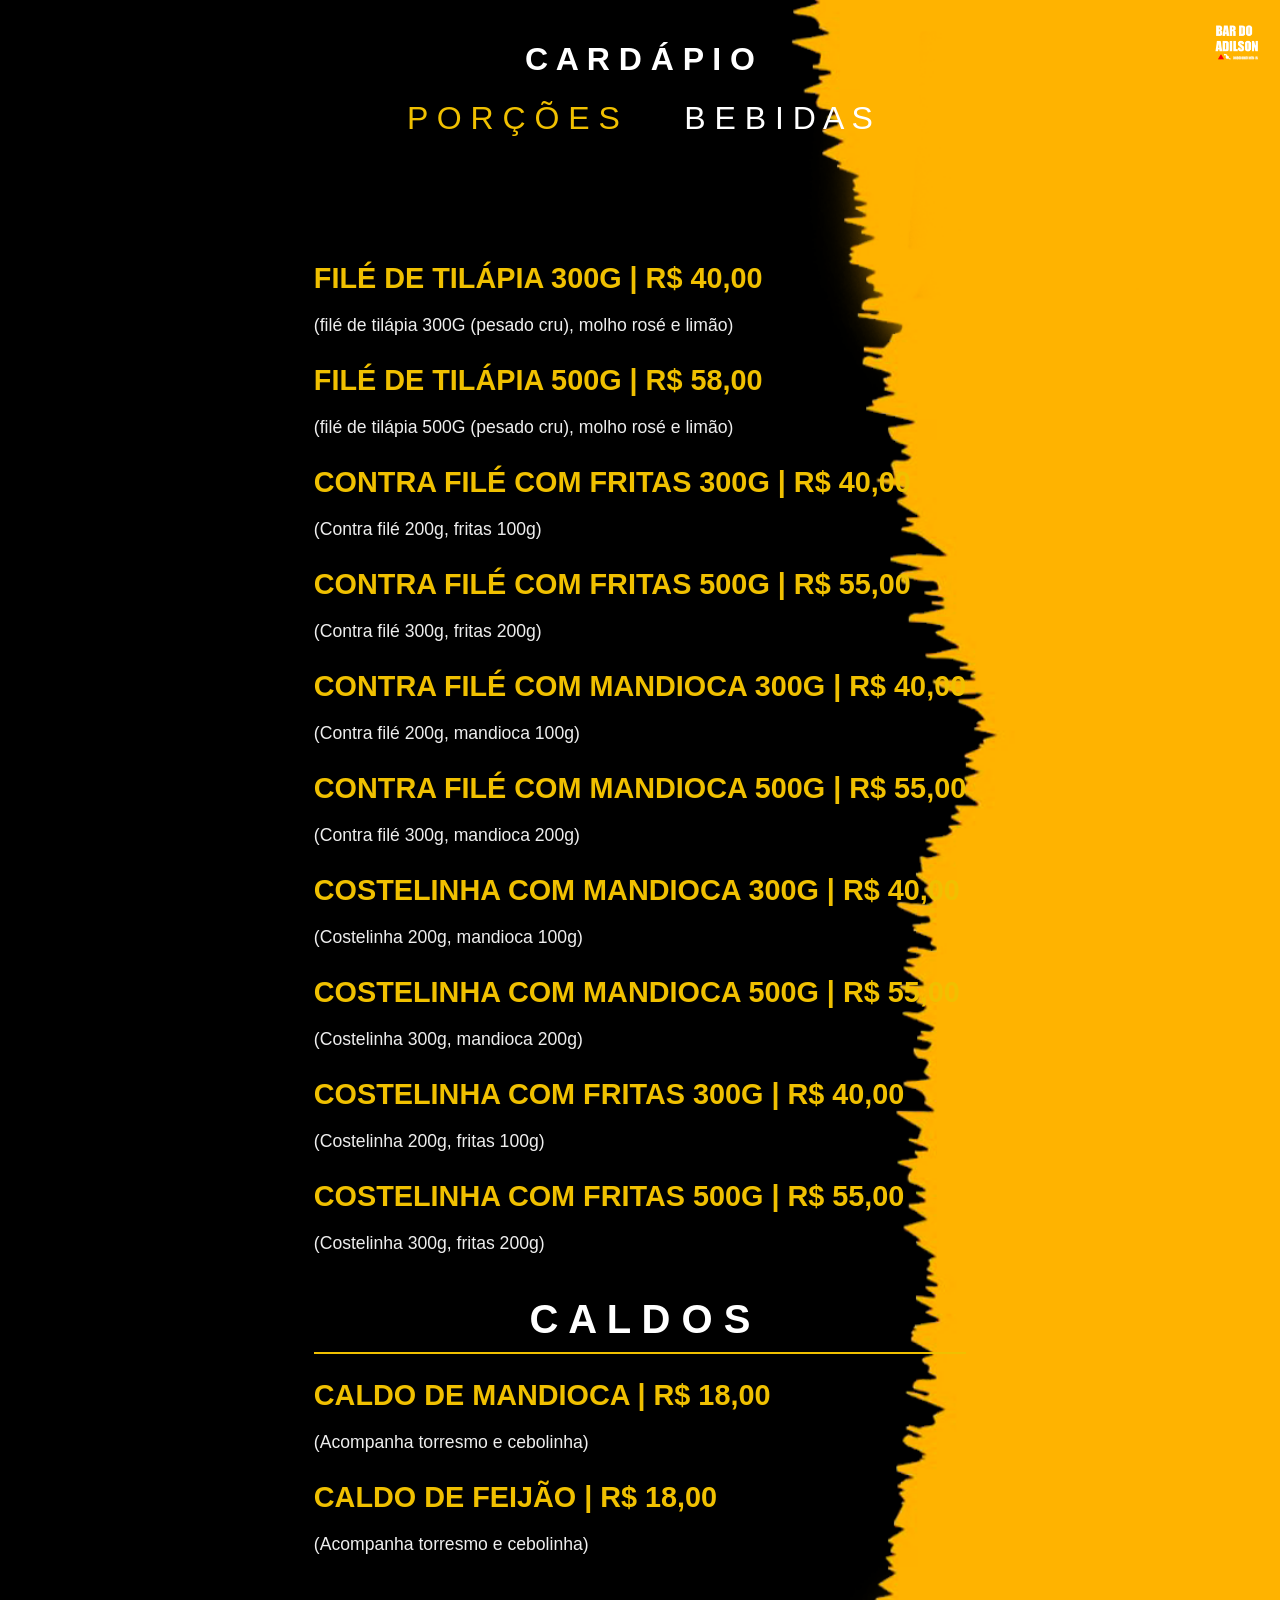
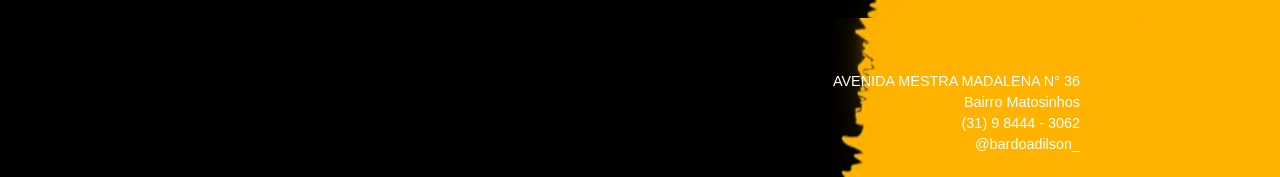
==== porcoes.html @ 632f0d28 "V1 Teste de paginas" ====
<!DOCTYPE html>
<html lang="pt-br">
<head>
  <meta charset="UTF-8">
  <meta name="viewport" content="width=device-width, initial-scale=1.0">
  <title>Cardapio Bar do Adilson</title>
  <link rel="stylesheet" href="css/style.css">
</head>
<body>
    <header class="main-header"> <div class="header-content">
        <h1>C A R D Á P I O</h1>
    <nav class="menu-nav">
    <a href="porcoes.html" class="active">P O R Ç Õ E S</a>
    <a href="index.html">B E B I D A S</a> 
</nav>
        </nav>
    </div>

    <div class="logo-container">
        <img src="css/Logo do bar do adilson.png" alt="Bar do Adilson Logo">
    </div>
    </header>
    <main>
        <section class="Porções">
        <h3>FILÉ DE TILÁPIA 300G | R$ 40,00</h3>
        <p>(filé de tilápia 300G (pesado cru), molho rosé e limão)</p>
        <h3>FILÉ DE TILÁPIA 500G | R$ 58,00</h3>
        <p>(filé de tilápia 500G (pesado cru), molho rosé e limão)</p>
        <h3>CONTRA FILÉ COM FRITAS 300G | R$ 40,00</h3>
        <p>(Contra filé 200g, fritas 100g)</p>
        <h3>CONTRA FILÉ COM FRITAS 500G | R$ 55,00</h3>
        <p>(Contra filé 300g, fritas 200g)</p>
        <h3>CONTRA FILÉ COM MANDIOCA 300G | R$ 40,00</h3>
        <p>(Contra filé 200g, mandioca 100g)</p>
        <h3>CONTRA FILÉ COM MANDIOCA 500G | R$ 55,00</h3>
        <p>(Contra filé 300g, mandioca 200g)</p>
        <h3>COSTELINHA COM MANDIOCA 300G | R$ 40,00</h3>
        <p>(Costelinha 200g, mandioca 100g)</p>
        <h3>COSTELINHA COM MANDIOCA 500G | R$ 55,00</h3>
        <p>(Costelinha 300g, mandioca 200g)</p>
        <h3>COSTELINHA COM FRITAS 300G | R$ 40,00</h3>
        <p>(Costelinha 200g, fritas 100g)</p>
        <h3>COSTELINHA COM FRITAS 500G | R$ 55,00</h3>
        <p>(Costelinha 300g, fritas 200g)</p>
        </section>

        <section class="Caldos">
            <h2>C A L D O S</h2>
            <h3>CALDO DE MANDIOCA | R$ 18,00</h3>
            <p>(Acompanha torresmo e cebolinha)</p>
            <h3>CALDO DE FEIJÃO | R$ 18,00</h3>
            <p>(Acompanha torresmo e cebolinha)</p>
        </section>
    </main>
    <footer class="main-footer">
        <div class="contact-info">
            <p>AVENIDA MESTRA MADALENA N° 36</p>
            <p>Bairro Matosinhos</p>
            <p>(31) 9 8444 - 3062</p>
            <p>@bardoadilson_</p>
        </div>
    </footer>

    
</body>
</html>
---- css/style.css ----
body {
    margin: 0;
    font-family: Arial, sans-serif; /* Fonte padrão para texto normal */
    color: #333; /* Cor de texto padrão */
    background-color: #000; /* Fundo preto para o restante da tela */
    min-height: 100vh; /* Garante que o body ocupa a altura total da viewport */
    display: flex; /* Para posicionar o conteúdo dentro do body */
    flex-direction: column;
    position: relative; /* Necessário para posicionar elementos filhos com 'absolute' */
}

/* Estilo geral dos títulos */
h1, h2, h3 {
    font-family: 'Bebas Neue', sans-serif; /* Usando a fonte que você identificou */
    color: #FFF; /* Cor branca para os títulos */
}

/* ---------------------------------------------------------------------------------- */
/* HEADER - Fundo Amarelo e Logo */
/* ---------------------------------------------------------------------------------- */
.main-header {
    background-color: transparent; /* Será preenchido pela imagem de fundo */
    padding: 20px;
    position: relative; /* Para a logo ser posicionada absolutamente em relação a ele */
    color: white; /* Cor do texto no header */
    text-align: center;
    padding-bottom: 80px; /* Espaço para o menu abaixo */
}

/* O fundo amarelo com a borda rasgada (se for uma imagem) */
body::before { /* Usamos um pseudo-elemento para o fundo */
    content: '';
    position: absolute;
    top: 0;
    left: 0;
    width: 100%;
    height: 100%; /* Ajuste a altura conforme necessário para cobrir o conteúdo */
    background-image: url('Rachadura.png'); /* Caminho para sua imagem de fundo amarelo rasgado */
    background-size: cover; /* Ou '100% 100%' se a imagem for o fundo completo */
    background-repeat: no-repeat;
    background-position: top right; /* Ou ajuste para onde a borda rasgada deve aparecer */
    z-index: -1; /* Manda para trás do conteúdo */
    /* Se a imagem for apenas um lado direito rasgado e o resto amarelo, pode ser assim: */
    /* background-image: url('../img/yellow-tear-edge.png'); */
    /* background-color: #FFD700; */ /* Cor amarela para o resto do fundo */
    /* background-repeat: no-repeat; */
    /* background-position: top right; */
    /* background-size: auto 100%; */ /* Ajusta a largura automaticamente, altura 100% */
}


.header-content {
    /* Centraliza o conteúdo (H1 e Nav) no header */
    max-width: 900px; /* Largura máxima para o conteúdo do cardápio */
    margin: 0 auto;
}

/* Logo */
.logo-container {
    position: absolute;
    top: 20px; /* Distância do topo */
    right: 20px; /* Distância da direita */
    width: 150px; /* Tamanho da logo, ajuste conforme necessário */
    height: auto;
    z-index: 10; /* Garante que a logo fique acima de outros elementos */
}

.logo-container img {
    width: 100%;
    height: auto;
}

/* Estilo para o menu de navegação */
.menu-nav {
    text-align: center;
    margin-top: 20px; /* Espaço entre o H1 e o menu */
}

.menu-nav a {
    font-family: 'Bebas Neue', sans-serif; 
    font-size: 2rem; 
    color: #FFFFFF; 
    text-decoration: none; 
    margin: 0 20px; 
    padding: 5px 10px;
    border-radius: 5px;
    transition: color 0.3s;
}

.menu-nav a.active {
    color: #f0c000; /* Tom de amarelo/dourado para a página ativa */
    text-decoration: none; /* remove o underline se não quiser */
}

.menu-nav a:not(.active):hover {
    color: #ccc; /* Cor ao passar o mouse em link não ativo */
}

/* ---------------------------------------------------------------------------------- */
/* MAIN - Conteúdo principal do cardápio */
/* ---------------------------------------------------------------------------------- */
main {
    flex-grow: 1; /* Faz com que o main ocupe o espaço restante */
    max-width: 900px; /* Largura máxima para o conteúdo do cardápio */
    margin: 20px auto; /* Centraliza e adiciona margem */
    padding: 0 20px; /* Padding nas laterais */
    color: #FFF; /* Cor do texto no main */
}

section {
    margin-bottom: 40px; /* Espaço entre as seções (Porções, Caldos, Cervejas, etc.) */
}

h2 {
    font-size: 2.5rem;
    margin-bottom: 20px;
    text-align: center;
    border-bottom: 2px solid #f0c000; /* Linha amarela para destacar a categoria */
    padding-bottom: 10px;
}

h3 {
    font-size: 1.8rem;
    margin-top: 25px;
    margin-bottom: 5px;
    color: #f0c000; /* Cor amarela para os nomes dos itens */
}

main p {
    font-size: 1.1rem;
    line-height: 1.5;
    margin-bottom: 15px;
    color: #EEE; /* Cor mais clara para as descrições */
}

/* ---------------------------------------------------------------------------------- */
/* FOOTER - Informações de Contato */
/* ---------------------------------------------------------------------------------- */
.main-footer {
    position: relative; /* Para que o pseudo-elemento com o fundo amarelo cubra */
    padding: 20px;
    text-align: right; /* Alinha o texto à direita */
    color: #FFF;
    font-family: Arial, sans-serif;
    font-size: 0.9rem;
    padding-top: 50px; /* Espaço para o conteúdo não colar no final do main */
}

.main-footer::before { /* Outro pseudo-elemento para o fundo do footer */
    content: '';
    position: absolute;
    bottom: 0;
    left: 0;
    width: 100%;
    height: 100%; /* Pode ajustar a altura conforme a área amarela no footer */
    background-image: url('Rachadura.png'); /* Se tiver uma imagem de borda para baixo */
    background-size: cover; /* ou '100% auto' */
    background-repeat: no-repeat;
    background-position: bottom right;
    z-index: -1;
    /* Ou se for apenas um bloco amarelo no canto */
    /* background-color: #FFD700; */
    /* clip-path: polygon(70% 0%, 100% 0, 100% 100%, 0% 100%); */ /* Exemplo de corte diagonal */
}

.contact-info {
    max-width: 900px; /* Mesma largura do main para alinhamento */
    margin: 0 auto;
    padding-right: 20px; /* Espaçamento da direita para o texto não colar na borda */
}

.contact-info p {
    margin: 5px 0;
    color: #FFF; /* Cor do texto de contato */
}

/* ---------------------------------------------------------------------------------- */
/* Responsividade Básica */
/* ---------------------------------------------------------------------------------- */
@media (max-width: 768px) {
    h1 {
        font-size: 3rem;
    }
    .menu-nav a {
        font-size: 1.5rem;
        margin: 0 10px;
    }
    .logo-container {
        width: 100px;
        top: 10px;
        right: 10px;
    }
    h2 {
        font-size: 2rem;
    }
    h3 {
        font-size: 1.5rem;
    }
    main, .header-content, .contact-info {
        padding: 0 10px;
    }
}

@media (max-width: 480px) {
    h1 {
        font-size: 2.5rem;
    }
    .menu-nav a {
        font-size: 1.2rem;
        margin: 0 5px;
        display: block; /* Para os links ficarem um abaixo do outro em telas muito pequenas */
    }
    .logo-container {
        width: 80px;
    }
    h2 {
        font-size: 1.8rem;
    }
    h3 {
        font-size: 1.3rem;
    }
    .main-footer .contact-info {
        text-align: center; /* Centraliza o contato em telas menores */
        padding-right: 0;
    }
}
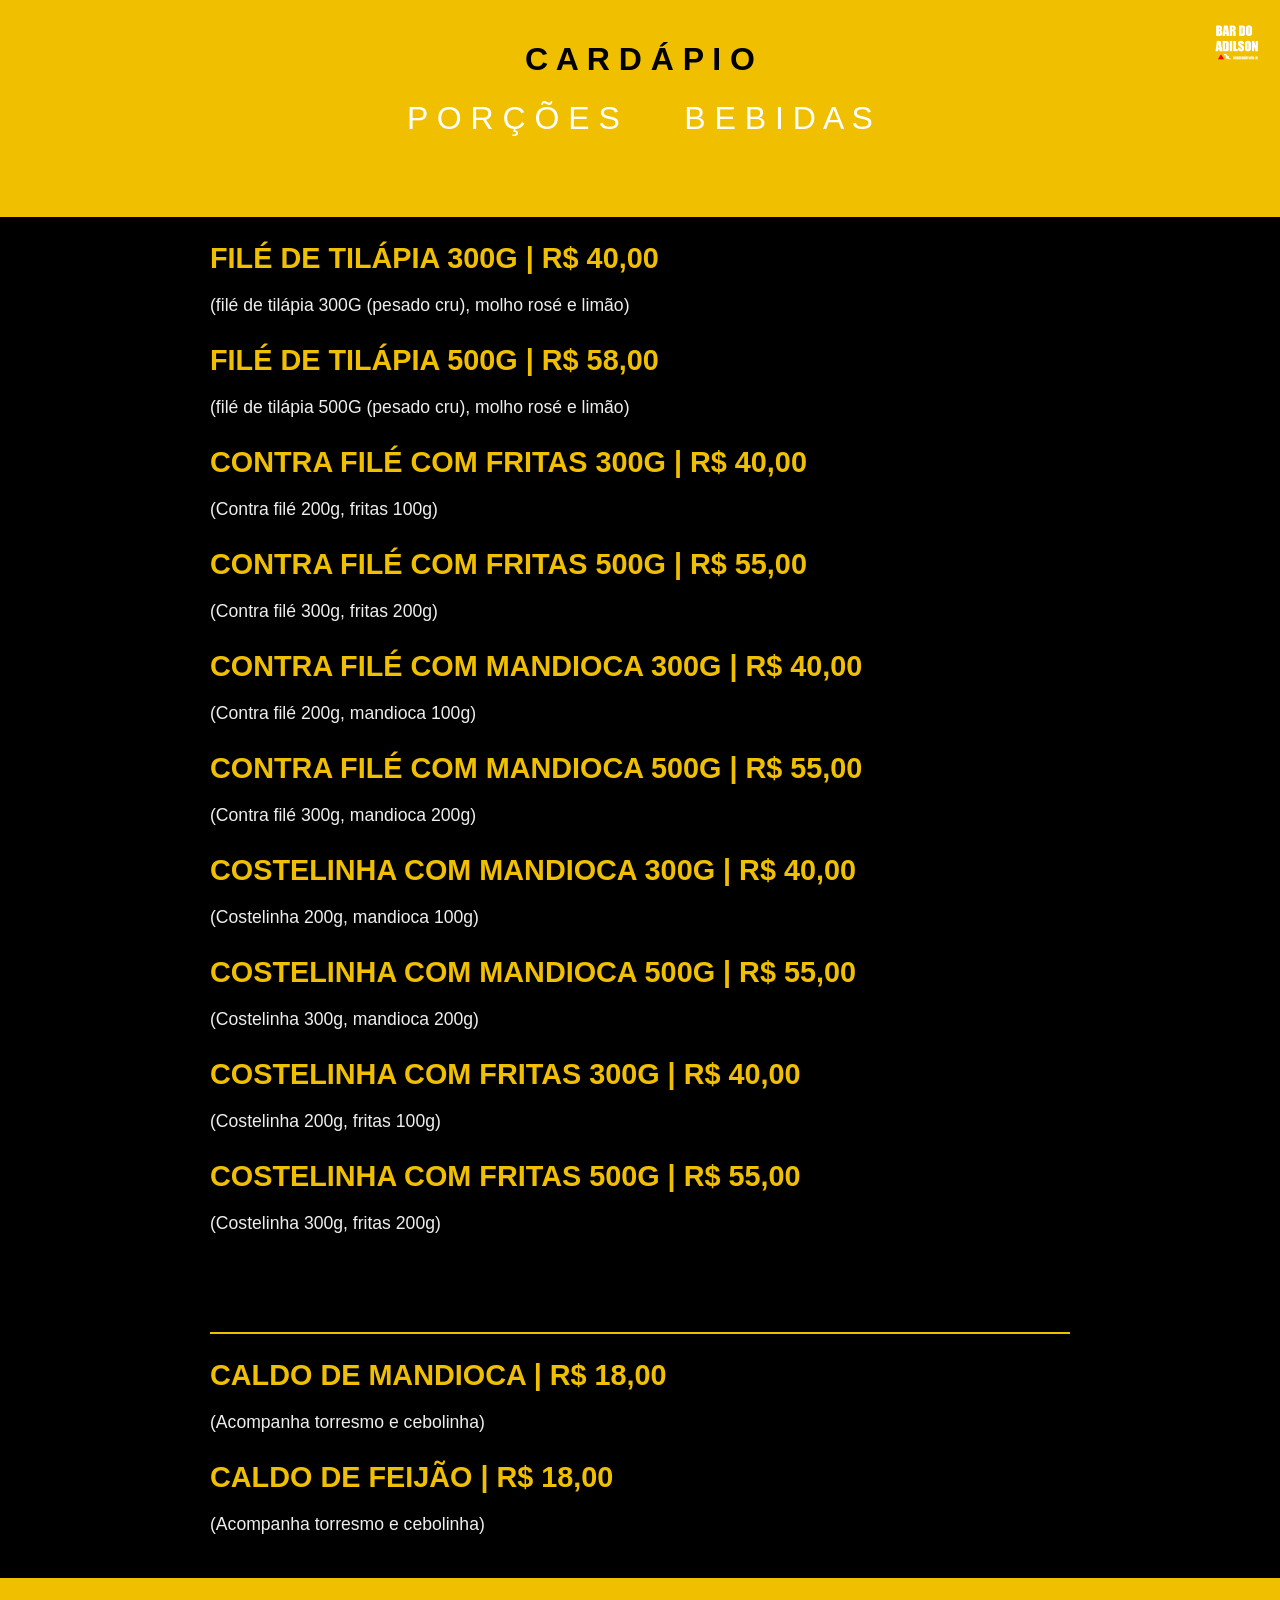
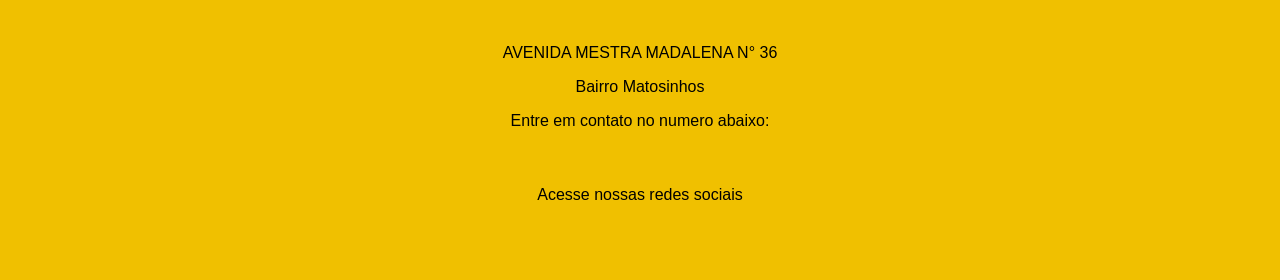
==== commit 3edbf45e: "Adiçao de links das redes sociais no footer Adiçao de links das redes sociais no footer" ====
--- a/porcoes.html
+++ b/porcoes.html
@@ -11,7 +11,7 @@
         <h1>C A R D Á P I O</h1>
     <nav class="menu-nav">
     <a href="porcoes.html" class="active">P O R Ç Õ E S</a>
-    <a href="index.html">B E B I D A S</a> 
+    <a href="index.html" >B E B I D A S</a>
 </nav>
         </nav>
     </div>
@@ -56,11 +56,17 @@
         <div class="contact-info">
             <p>AVENIDA MESTRA MADALENA N° 36</p>
             <p>Bairro Matosinhos</p>
-            <p>(31) 9 8444 - 3062</p>
-            <p>@bardoadilson_</p>
+            <p>Entre em contato no numero abaixo:</p>
+
+            <p><a href="https://wa.me/31984443862"><img src="css/whatsapp-icon.png" alt=""></a></p>
+
+            <p>Acesse nossas redes sociais</p>
+
+            <p><a href= "https://www.instagram.com/bardoadilson_/"> <img src="css/Instagram_icon.png" alt=""></a></p>
         </div>
     </footer>
 
     
 </body>
-</html>+
+</html>
--- a/css/style.css
+++ b/css/style.css
@@ -1,54 +1,31 @@
+* {
+  box-sizing: border-box;
+}
 
 body {
-    margin: 0;
-    font-family: Arial, sans-serif; /* Fonte padrão para texto normal */
-    color: #333; /* Cor de texto padrão */
-    background-color: #000; /* Fundo preto para o restante da tela */
-    min-height: 100vh; /* Garante que o body ocupa a altura total da viewport */
-    display: flex; /* Para posicionar o conteúdo dentro do body */
-    flex-direction: column;
-    position: relative; /* Necessário para posicionar elementos filhos com 'absolute' */
+  font-family: 'Franklin Gothic Medium', 'Arial Narrow', Arial, sans-serif;
+  background-color: #000;
+  margin : 0;
+  padding: 0;
 }
 
 /* Estilo geral dos títulos */
-h1, h2, h3 {
-    font-family: 'Bebas Neue', sans-serif; /* Usando a fonte que você identificou */
-    color: #FFF; /* Cor branca para os títulos */
+h1, h2, h3,p{
+    color: #000000; /* Cor branca para os títulos */
 }
+
 
 /* ---------------------------------------------------------------------------------- */
 /* HEADER - Fundo Amarelo e Logo */
 /* ---------------------------------------------------------------------------------- */
 .main-header {
-    background-color: transparent; /* Será preenchido pela imagem de fundo */
+    background-color: #f0c000; /* Será preenchido pela imagem de fundo */
     padding: 20px;
     position: relative; /* Para a logo ser posicionada absolutamente em relação a ele */
-    color: white; /* Cor do texto no header */
+    color: rgb(0, 0, 0); /* Cor do texto no header */
     text-align: center;
     padding-bottom: 80px; /* Espaço para o menu abaixo */
 }
-
-/* O fundo amarelo com a borda rasgada (se for uma imagem) */
-body::before { /* Usamos um pseudo-elemento para o fundo */
-    content: '';
-    position: absolute;
-    top: 0;
-    left: 0;
-    width: 100%;
-    height: 100%; /* Ajuste a altura conforme necessário para cobrir o conteúdo */
-    background-image: url('Rachadura.png'); /* Caminho para sua imagem de fundo amarelo rasgado */
-    background-size: cover; /* Ou '100% 100%' se a imagem for o fundo completo */
-    background-repeat: no-repeat;
-    background-position: top right; /* Ou ajuste para onde a borda rasgada deve aparecer */
-    z-index: -1; /* Manda para trás do conteúdo */
-    /* Se a imagem for apenas um lado direito rasgado e o resto amarelo, pode ser assim: */
-    /* background-image: url('../img/yellow-tear-edge.png'); */
-    /* background-color: #FFD700; */ /* Cor amarela para o resto do fundo */
-    /* background-repeat: no-repeat; */
-    /* background-position: top right; */
-    /* background-size: auto 100%; */ /* Ajusta a largura automaticamente, altura 100% */
-}
-
 
 .header-content {
     /* Centraliza o conteúdo (H1 e Nav) no header */
@@ -78,7 +55,7 @@
 }
 
 .menu-nav a {
-    font-family: 'Bebas Neue', sans-serif; 
+    font-family: 'Franklin Gothic Medium', 'Arial Narrow', Arial, sans-serif;; 
     font-size: 2rem; 
     color: #FFFFFF; 
     text-decoration: none; 
@@ -88,14 +65,7 @@
     transition: color 0.3s;
 }
 
-.menu-nav a.active {
-    color: #f0c000; /* Tom de amarelo/dourado para a página ativa */
-    text-decoration: none; /* remove o underline se não quiser */
-}
 
-.menu-nav a:not(.active):hover {
-    color: #ccc; /* Cor ao passar o mouse em link não ativo */
-}
 
 /* ---------------------------------------------------------------------------------- */
 /* MAIN - Conteúdo principal do cardápio */
@@ -105,7 +75,7 @@
     max-width: 900px; /* Largura máxima para o conteúdo do cardápio */
     margin: 20px auto; /* Centraliza e adiciona margem */
     padding: 0 20px; /* Padding nas laterais */
-    color: #FFF; /* Cor do texto no main */
+    color: #000000; /* Cor do texto no main */
 }
 
 section {
@@ -134,94 +104,23 @@
     color: #EEE; /* Cor mais clara para as descrições */
 }
 
-/* ---------------------------------------------------------------------------------- */
-/* FOOTER - Informações de Contato */
-/* ---------------------------------------------------------------------------------- */
+
+/* FOOTER*/
+
 .main-footer {
+    font-family: 'Franklin Gothic Medium', 'Arial Narrow', Arial, sans-serif;;
+    background-color: #f0c000;
     position: relative; /* Para que o pseudo-elemento com o fundo amarelo cubra */
     padding: 20px;
-    text-align: right; /* Alinha o texto à direita */
-    color: #FFF;
-    font-family: Arial, sans-serif;
-    font-size: 0.9rem;
+    text-align: center; /* Alinha o texto à direita */
     padding-top: 50px; /* Espaço para o conteúdo não colar no final do main */
 }
 
-.main-footer::before { /* Outro pseudo-elemento para o fundo do footer */
-    content: '';
-    position: absolute;
-    bottom: 0;
-    left: 0;
-    width: 100%;
-    height: 100%; /* Pode ajustar a altura conforme a área amarela no footer */
-    background-image: url('Rachadura.png'); /* Se tiver uma imagem de borda para baixo */
-    background-size: cover; /* ou '100% auto' */
-    background-repeat: no-repeat;
-    background-position: bottom right;
-    z-index: -1;
-    /* Ou se for apenas um bloco amarelo no canto */
-    /* background-color: #FFD700; */
-    /* clip-path: polygon(70% 0%, 100% 0, 100% 100%, 0% 100%); */ /* Exemplo de corte diagonal */
+.main-footer img {
+    width: 80px;  /* Tente 80px, 100px, ou 60px */
+    height: auto;
+    margin: 10px 0; /* Adiciona um espaço extra em cima e embaixo */
 }
 
-.contact-info {
-    max-width: 900px; /* Mesma largura do main para alinhamento */
-    margin: 0 auto;
-    padding-right: 20px; /* Espaçamento da direita para o texto não colar na borda */
-}
 
-.contact-info p {
-    margin: 5px 0;
-    color: #FFF; /* Cor do texto de contato */
-}
 
-/* ---------------------------------------------------------------------------------- */
-/* Responsividade Básica */
-/* ---------------------------------------------------------------------------------- */
-@media (max-width: 768px) {
-    h1 {
-        font-size: 3rem;
-    }
-    .menu-nav a {
-        font-size: 1.5rem;
-        margin: 0 10px;
-    }
-    .logo-container {
-        width: 100px;
-        top: 10px;
-        right: 10px;
-    }
-    h2 {
-        font-size: 2rem;
-    }
-    h3 {
-        font-size: 1.5rem;
-    }
-    main, .header-content, .contact-info {
-        padding: 0 10px;
-    }
-}
-
-@media (max-width: 480px) {
-    h1 {
-        font-size: 2.5rem;
-    }
-    .menu-nav a {
-        font-size: 1.2rem;
-        margin: 0 5px;
-        display: block; /* Para os links ficarem um abaixo do outro em telas muito pequenas */
-    }
-    .logo-container {
-        width: 80px;
-    }
-    h2 {
-        font-size: 1.8rem;
-    }
-    h3 {
-        font-size: 1.3rem;
-    }
-    .main-footer .contact-info {
-        text-align: center; /* Centraliza o contato em telas menores */
-        padding-right: 0;
-    }
-}
